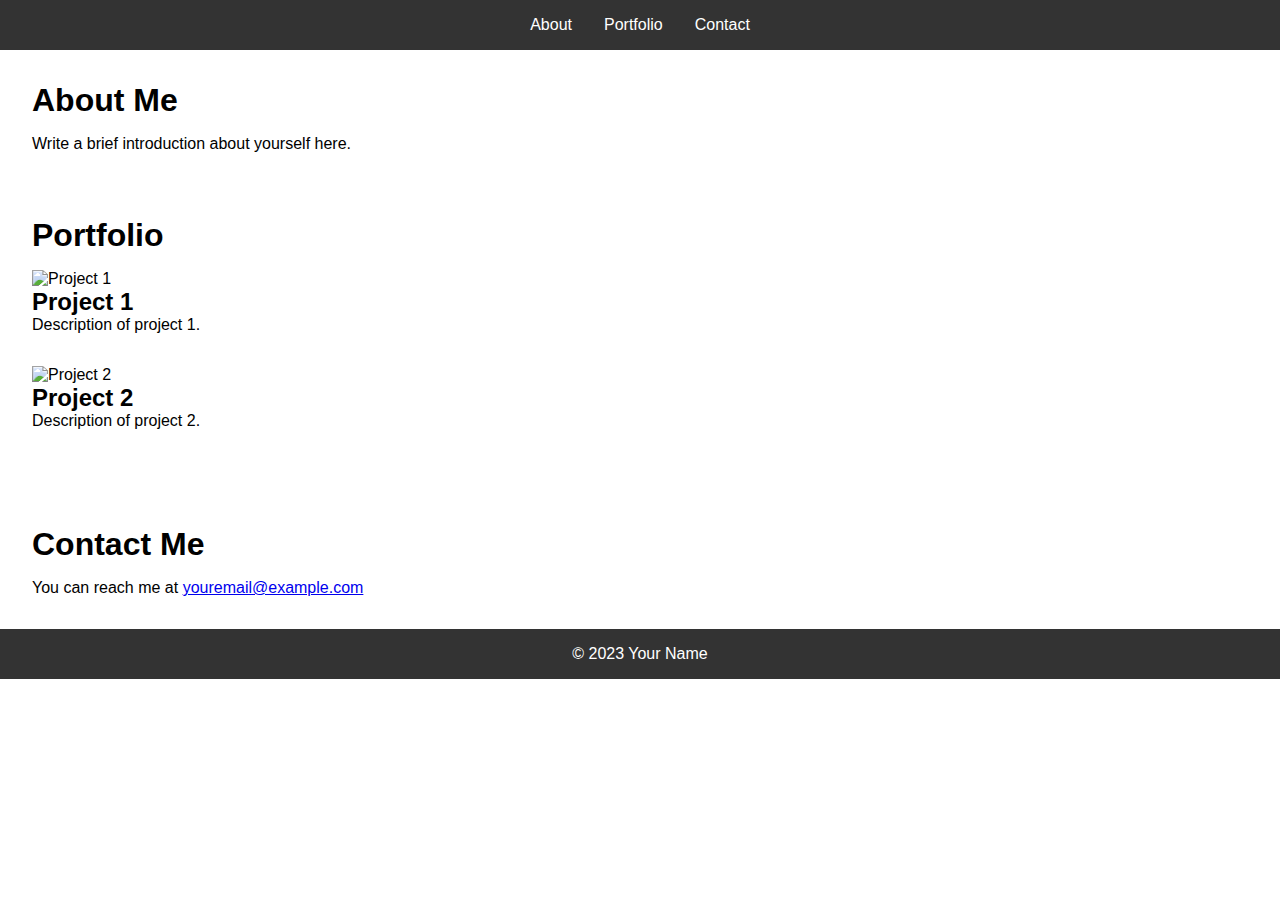
==== JulienSLuk.html @ 5fec5b9e "first commit" ====
<!DOCTYPE html>
<html lang="en">
<head>
  <meta charset="UTF-8">
  <meta name="viewport" content="width=device-width, initial-scale=1.0">
  <link rel="stylesheet" href="styles.css">
  <title>Your Name - Portfolio</title>
</head>
<body>
  <header>
    <nav>
      <ul>
        <li><a href="#about">About</a></li>
        <li><a href="#portfolio">Portfolio</a></li>
        <li><a href="#contact">Contact</a></li>
      </ul>
    </nav>
  </header>
  
  <section id="about">
    <h1>About Me</h1>
    <p>Write a brief introduction about yourself here.</p>
  </section>
  
  <section id="portfolio">
    <h1>Portfolio</h1>
    <div class="project">
      <img src="project1.jpg" alt="Project 1">
      <h2>Project 1</h2>
      <p>Description of project 1.</p>
    </div>
    <div class="project">
      <img src="project2.jpg" alt="Project 2">
      <h2>Project 2</h2>
      <p>Description of project 2.</p>
    </div>
    <!-- Add more project divs as needed -->
  </section>
  
  <section id="contact">
    <h1>Contact Me</h1>
    <p>You can reach me at <a href="mailto:youremail@example.com">youremail@example.com</a></p>
  </section>
  
  <footer>
    <p>&copy; 2023 Your Name</p>
  </footer>
  
  <script src="script.js"></script>
</body>
</html>
---- styles.css ----
/* Reset some default styles */
body, h1, h2, p, ul, li {
  margin: 0;
  padding: 0;
}

/* Basic styling */
body {
  font-family: Arial, sans-serif;
}

header {
  background-color: #333;
  color: white;
  padding: 1rem;
}

nav ul {
  list-style: none;
  display: flex;
  justify-content: center;
}

nav li {
  margin: 0 1rem;
}

nav a {
  text-decoration: none;
  color: white;
}

section {
  padding: 2rem;
}

h1 {
  font-size: 2rem;
  margin-bottom: 1rem;
}

.project {
  margin-bottom: 2rem;
}

.project img {
  max-width: 100%;
}

footer {
  text-align: center;
  padding: 1rem;
  background-color: #333;
  color: white;
}
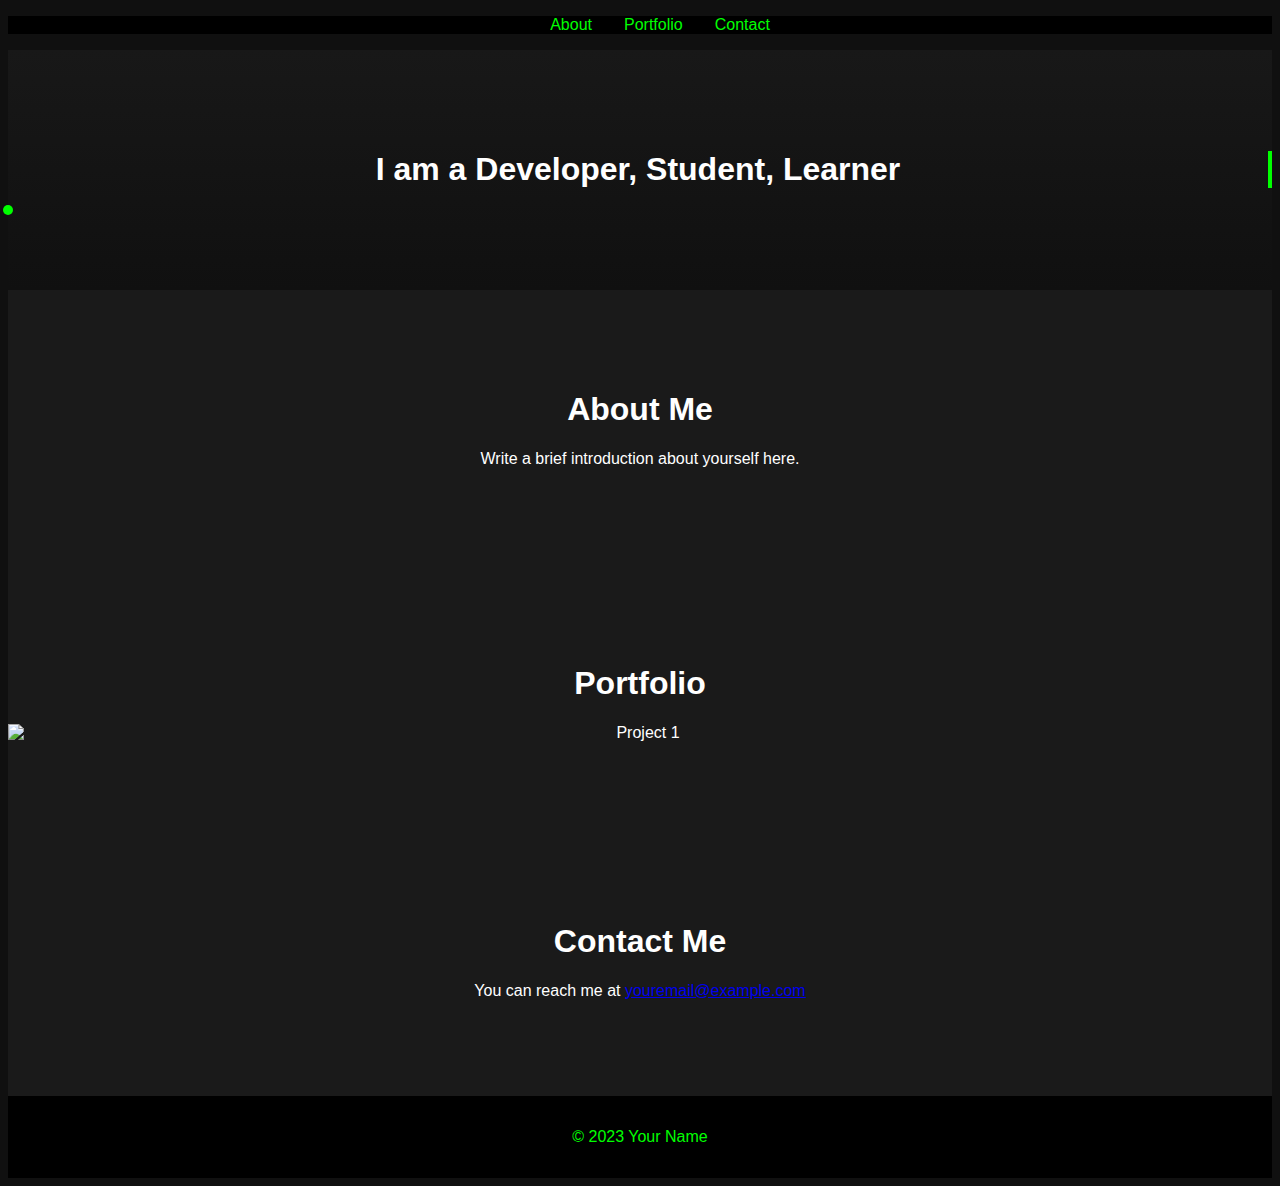
==== commit 406798e5: "added cursor animation, implemented sleek tech design color scheme,  added typography animation , ca" ====
--- a/JulienSLuk.html
+++ b/JulienSLuk.html
@@ -17,27 +17,26 @@
     </nav>
   </header>
   
-  <section id="about">
+  <section id="home" class="home-section">
+    <h1 class="typewriter">I am a Developer, Student, Learner</h1>
+    <div class="cursor"></div>
+  </section>
+  
+  <section id="about" class="tech-section">
     <h1>About Me</h1>
     <p>Write a brief introduction about yourself here.</p>
   </section>
   
-  <section id="portfolio">
+  <section id="portfolio" class="tech-section">
     <h1>Portfolio</h1>
-    <div class="project">
+    <div class="project-carousel">
       <img src="project1.jpg" alt="Project 1">
-      <h2>Project 1</h2>
-      <p>Description of project 1.</p>
+      <img src="project2.jpg" alt="Project 2">
+      <!-- Add more project images as needed -->
     </div>
-    <div class="project">
-      <img src="project2.jpg" alt="Project 2">
-      <h2>Project 2</h2>
-      <p>Description of project 2.</p>
-    </div>
-    <!-- Add more project divs as needed -->
   </section>
   
-  <section id="contact">
+  <section id="contact" class="tech-section">
     <h1>Contact Me</h1>
     <p>You can reach me at <a href="mailto:youremail@example.com">youremail@example.com</a></p>
   </section>
@@ -46,6 +45,6 @@
     <p>&copy; 2023 Your Name</p>
   </footer>
   
-  <script src="script.js"></script>
+  <script src="script.js" defer></script>
 </body>
 </html>
--- a/styles.css
+++ b/styles.css
@@ -1,18 +1,89 @@
-/* Reset some default styles */
-body, h1, h2, p, ul, li {
-  margin: 0;
-  padding: 0;
+/* Reset and basic styling remain the same */
+
+/* Additional styling for animations */
+.project-carousel {
+  display: flex;
+  overflow-x: scroll;
+  scroll-snap-type: x mandatory;
 }
 
-/* Basic styling */
+.project-carousel img {
+  flex: 0 0 auto;
+  width: 100%;
+  scroll-snap-align: start;
+}
+
+/* Cursor animation */
+.cursor {
+  position: fixed;
+  width: 10px;
+  height: 10px;
+  background-color: #00ff00;
+  border-radius: 50%;
+  transform: translate(-50%, -50%);
+  pointer-events: none;
+  animation: cursorAnimation 0.6s infinite alternate;
+}
+
+@keyframes cursorAnimation {
+  from {
+    transform: translate(-50%, -50%) scale(1);
+    opacity: 1;
+  }
+  to {
+    transform: translate(-50%, -50%) scale(1.3);
+    opacity: 0.5;
+  }
+}
+
+/* Typography animation */
+.typewriter {
+  overflow: hidden;
+  white-space: nowrap;
+  border-right: 0.15em solid #00ff00;
+  animation: typing 3.5s steps(40, end), blink-caret 0.75s step-end infinite;
+}
+
+@keyframes typing {
+  from, to {
+    width: 0;
+  }
+  50% {
+    width: 100%;
+  }
+}
+
+@keyframes blink-caret {
+  from, to {
+    border-color: transparent;
+  }
+  50% {
+    border-color: #00ff00;
+  }
+}
+
+/* Minimalist design and color scheme */
 body {
   font-family: Arial, sans-serif;
+  background-color: #101010;
+  color: #fff;
+}
+
+.home-section, .tech-section {
+  padding: 5rem 0;
+  text-align: center;
+}
+
+.home-section {
+  background: linear-gradient(to bottom, #181818, #101010);
+}
+
+.tech-section {
+  background: #1a1a1a;
 }
 
 header {
-  background-color: #333;
-  color: white;
-  padding: 1rem;
+  background-color: #000;
 }
 
 nav ul {
@@ -27,29 +98,12 @@
 
 nav a {
   text-decoration: none;
-  color: white;
-}
-
-section {
-  padding: 2rem;
-}
-
-h1 {
-  font-size: 2rem;
-  margin-bottom: 1rem;
-}
-
-.project {
-  margin-bottom: 2rem;
-}
-
-.project img {
-  max-width: 100%;
+  color: #00ff00;
 }
 
 footer {
   text-align: center;
   padding: 1rem;
-  background-color: #333;
-  color: white;
+  background-color: #000;
+  color: #00ff00;
 }
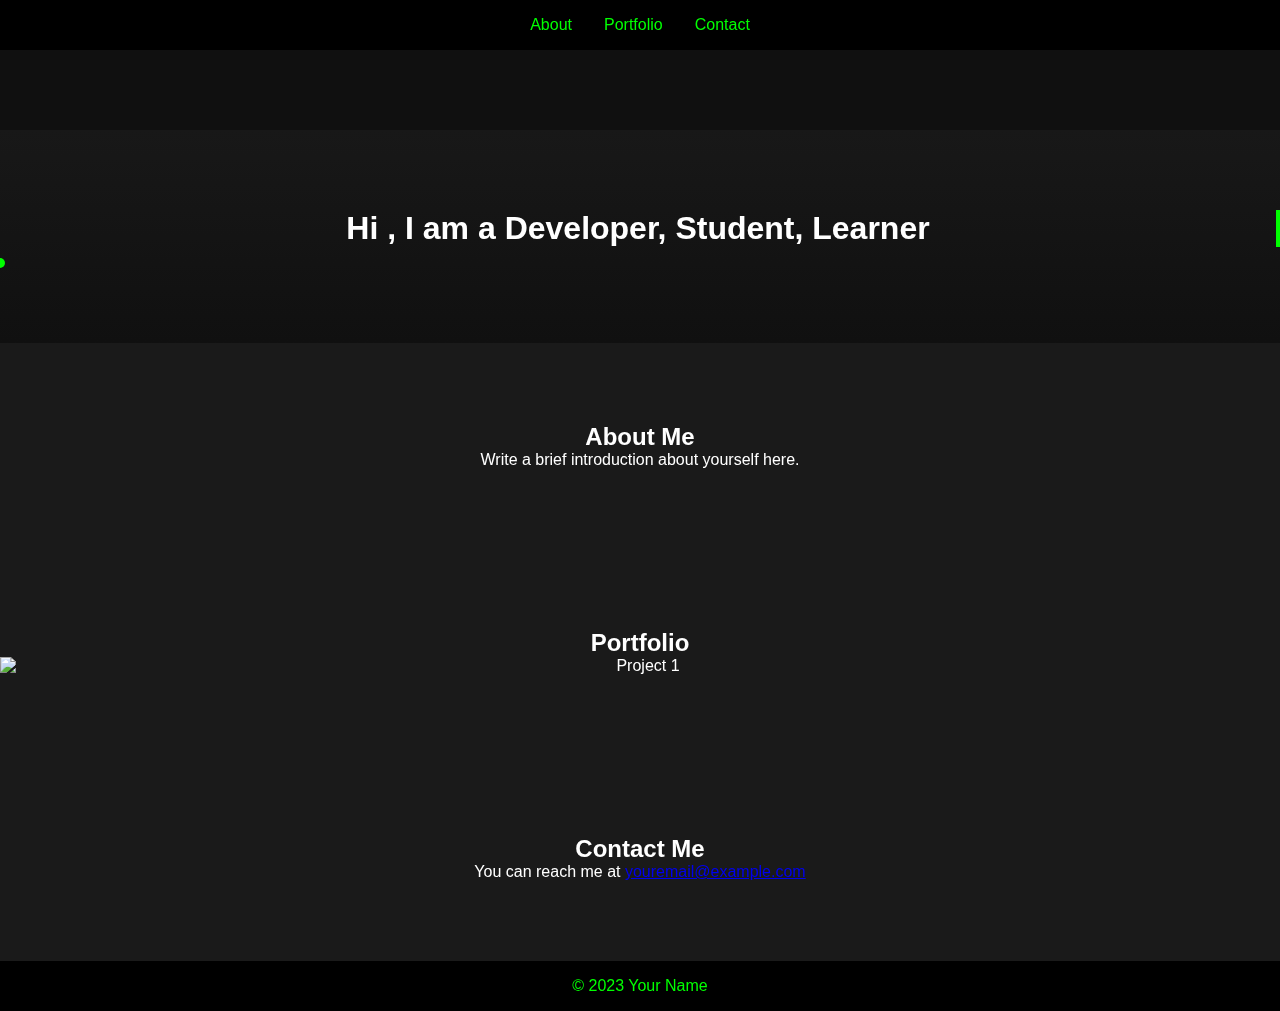
==== commit 82483724: "refactored code" ====
--- a/JulienSLuk.html
+++ b/JulienSLuk.html
@@ -7,6 +7,8 @@
   <title>Your Name - Portfolio</title>
 </head>
 <body>
+  <div id="particles-js"></div>
+
   <header>
     <nav>
       <ul>
@@ -17,34 +19,37 @@
     </nav>
   </header>
   
-  <section id="home" class="home-section">
-    <h1 class="typewriter">I am a Developer, Student, Learner</h1>
-    <div class="cursor"></div>
-  </section>
-  
-  <section id="about" class="tech-section">
-    <h1>About Me</h1>
-    <p>Write a brief introduction about yourself here.</p>
-  </section>
-  
-  <section id="portfolio" class="tech-section">
-    <h1>Portfolio</h1>
-    <div class="project-carousel">
-      <img src="project1.jpg" alt="Project 1">
-      <img src="project2.jpg" alt="Project 2">
-      <!-- Add more project images as needed -->
-    </div>
-  </section>
-  
-  <section id="contact" class="tech-section">
-    <h1>Contact Me</h1>
-    <p>You can reach me at <a href="mailto:youremail@example.com">youremail@example.com</a></p>
-  </section>
+  <main>
+    <section id="home" class="home-section">
+      <h1 class="typewriter">Hi <span id="userIP"></span>, I am a Developer, Student, Learner</h1>
+      <div class="cursor"></div>
+    </section>
+    
+    <section id="about" class="tech-section">
+      <h2>About Me</h2>
+      <p>Write a brief introduction about yourself here.</p>
+    </section>
+    
+    <section id="portfolio" class="tech-section">
+      <h2>Portfolio</h2>
+      <div class="project-carousel">
+        <img src="project1.jpg" alt="Project 1">
+        <img src="project2.jpg" alt="Project 2">
+        <!-- Add more project images as needed -->
+      </div>
+    </section>
+    
+    <section id="contact" class="tech-section">
+      <h2>Contact Me</h2>
+      <p>You can reach me at <a href="mailto:youremail@example.com">youremail@example.com</a></p>
+    </section>
+  </main>
   
   <footer>
     <p>&copy; 2023 Your Name</p>
   </footer>
   
+  <script src="particles.min.js"></script>
   <script src="script.js" defer></script>
 </body>
 </html>
--- a/styles.css
+++ b/styles.css
@@ -1,3 +1,60 @@
+/* Reset some default styles */
+body, h1, h2, p, ul, li {
+  margin: 0;
+  padding: 0;
+}
+
+/* Basic styling */
+body {
+  font-family: Arial, sans-serif;
+}
+
+header {
+  background-color: #333;
+  color: white;
+  padding: 1rem;
+}
+
+nav ul {
+  list-style: none;
+  display: flex;
+  justify-content: center;
+}
+
+nav li {
+  margin: 0 1rem;
+}
+
+nav a {
+  text-decoration: none;
+  color: white;
+}
+
+section {
+  padding: 2rem;
+}
+
+h1 {
+  font-size: 2rem;
+  margin-bottom: 1rem;
+}
+
+.project {
+  margin-bottom: 2rem;
+}
+
+.project img {
+  max-width: 100%;
+}
+
+footer {
+  text-align: center;
+  padding: 1rem;
+  background-color: #333;
+  color: white;
+}
+
+
 /* Reset and basic styling remain the same */
 
 /* Additional styling for animations */
@@ -67,6 +124,23 @@
   font-family: Arial, sans-serif;
   background-color: #101010;
   color: #fff;
+  margin: 0;
+  padding: 0;
+  overflow-x: hidden;
+}
+
+/* Set particles container as the background */
+#particles-js {
+  position: fixed;
+  top: 0;
+  left: 0;
+  width: 100%;
+  height: 100%;
+  z-index: -1;
+}
+
+main {
+  padding-top: 80px;
 }
 
 .home-section, .tech-section {
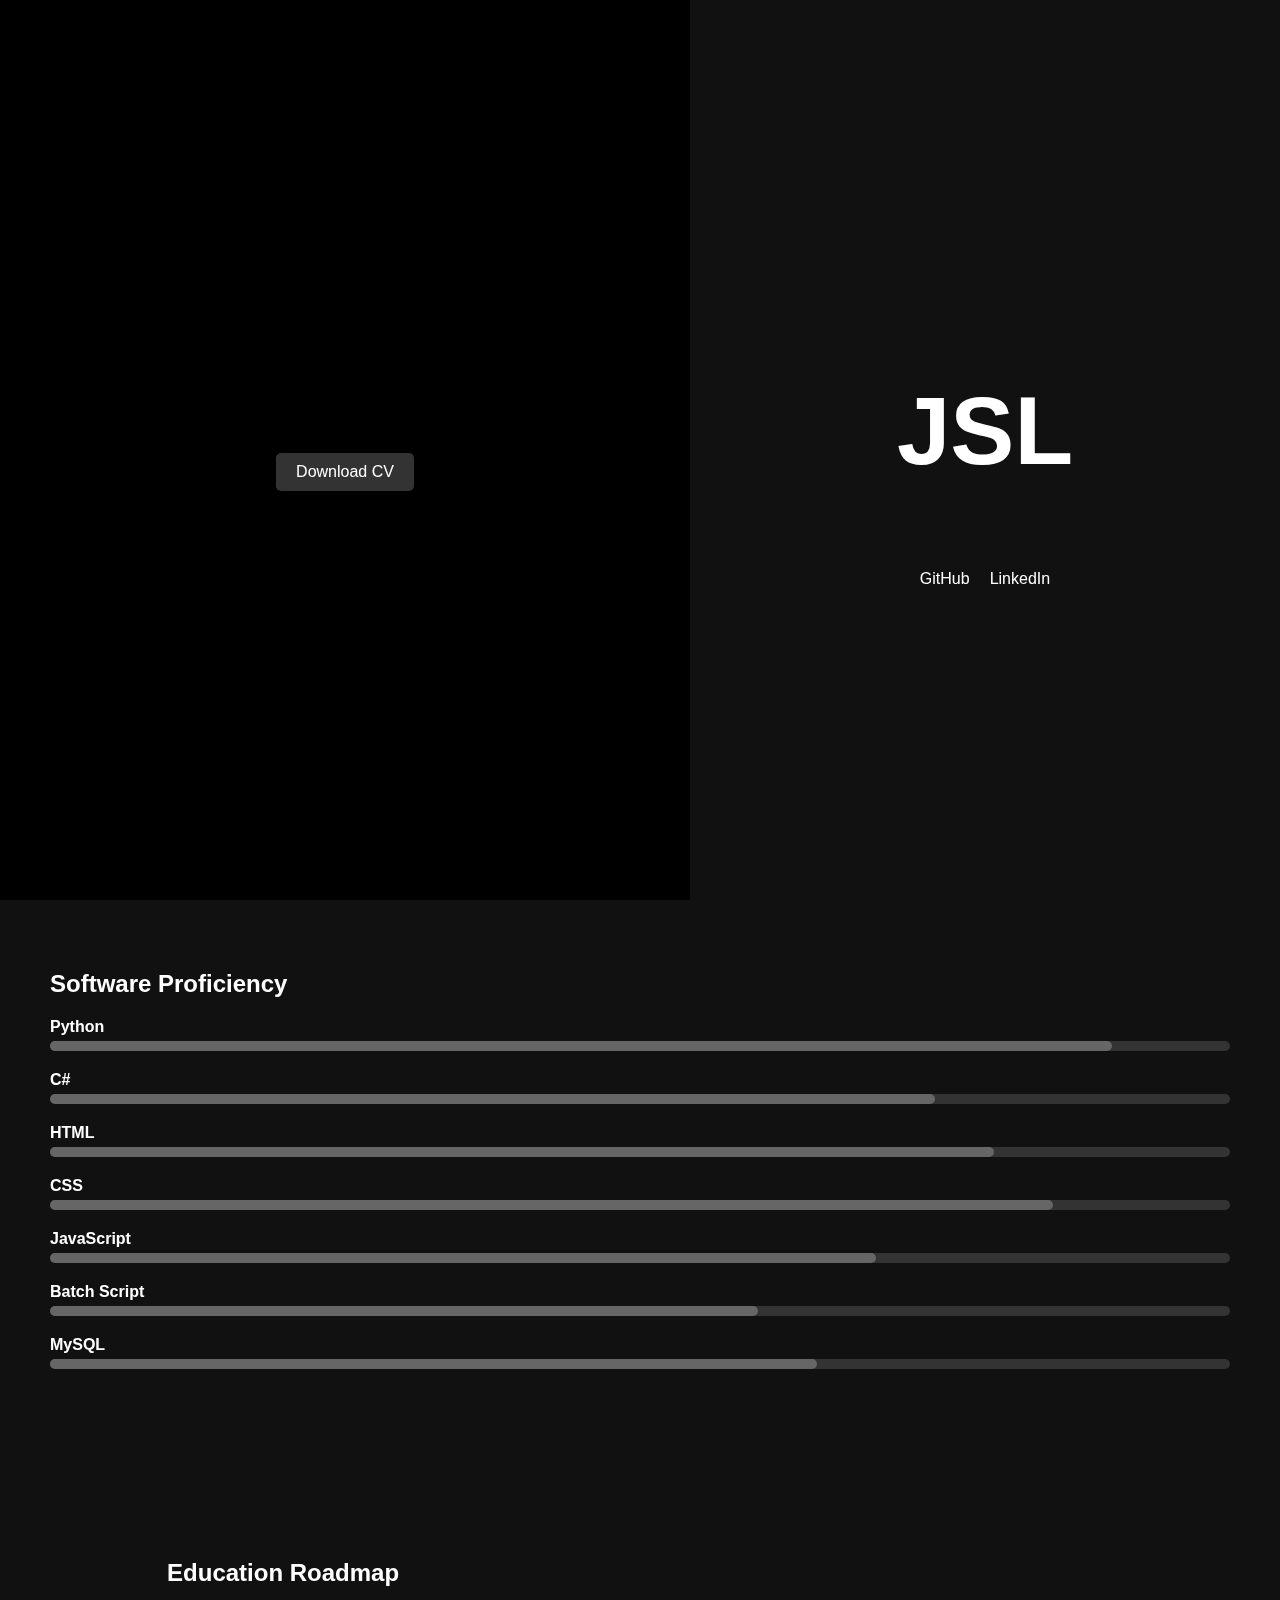
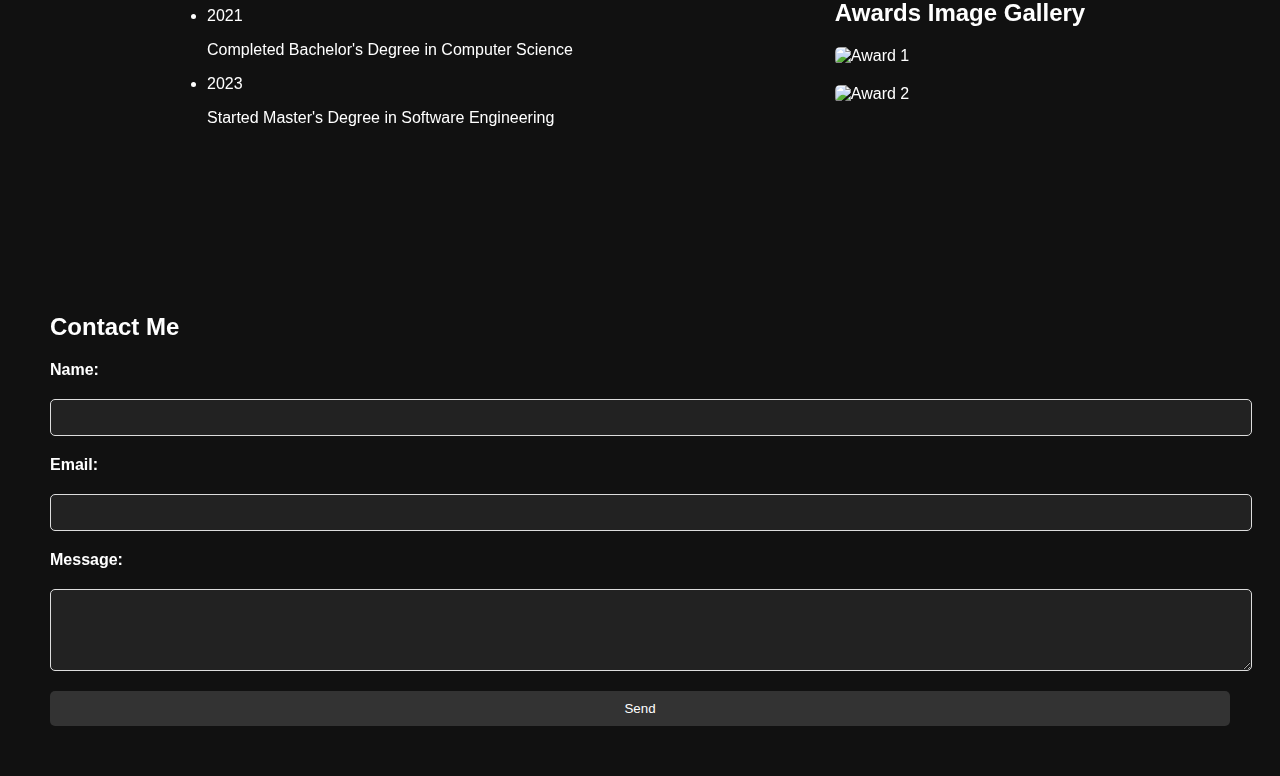
==== commit f8e74dc7: "added contact form" ====
--- a/JulienSLuk.html
+++ b/JulienSLuk.html
@@ -1,55 +1,135 @@
 <!DOCTYPE html>
 <html lang="en">
 <head>
-  <meta charset="UTF-8">
-  <meta name="viewport" content="width=device-width, initial-scale=1.0">
-  <link rel="stylesheet" href="styles.css">
-  <title>Your Name - Portfolio</title>
+    <meta charset="UTF-8">
+    <meta name="viewport" content="width=device-width, initial-scale=1.0">
+    <link rel="stylesheet" href="styles.css">
+    <title>Portfolio</title>
 </head>
 <body>
-  <div id="particles-js"></div>
+    <div id="particles-js"></div>
+    <div class="container">
+        <div class="left">
+            <div class="greeting">
+                <p id="greeting-text"></p>
+            </div>
+            <a href="your_cv.pdf" download class="cv-button">Download CV</a>
+        </div>
+        <div class="right">
+            <div class="logo">
+                <h1>JSL</h1>
+            </div>
+            <div class="links">
+                <a href="https://github.com/yourusername" target="_blank">GitHub</a>
+                <a href="https://linkedin.com/in/yourusername" target="_blank">LinkedIn</a>
+            </div>
+        </div>
+    </div>
 
-  <header>
-    <nav>
-      <ul>
-        <li><a href="#about">About</a></li>
-        <li><a href="#portfolio">Portfolio</a></li>
-        <li><a href="#contact">Contact</a></li>
-      </ul>
-    </nav>
-  </header>
-  
-  <main>
-    <section id="home" class="home-section">
-      <h1 class="typewriter">Hi <span id="userIP"></span>, I am a Developer, Student, Learner</h1>
-      <div class="cursor"></div>
-    </section>
     
-    <section id="about" class="tech-section">
-      <h2>About Me</h2>
-      <p>Write a brief introduction about yourself here.</p>
-    </section>
+    <div class="skills-section">
+        <h2>Software Proficiency</h2>
+        <div class="skill">
+            <span class="skill-name">Python</span>
+            <div class="skill-progress">
+                <div class="progress-bar python"></div>
+            </div>
+        </div>
+        <div class="skill">
+            <span class="skill-name">C#</span>
+            <div class="skill-progress">
+                <div class="progress-bar csharp"></div>
+            </div>
+        </div>
+        <div class="skill">
+            <span class="skill-name">HTML</span>
+            <div class="skill-progress">
+                <div class="progress-bar html"></div>
+            </div>
+        </div>
+        <div class="skill">
+            <span class="skill-name">CSS</span>
+            <div class="skill-progress">
+                <div class="progress-bar css"></div>
+            </div>
+        </div>
+        <div class="skill">
+            <span class="skill-name">JavaScript</span>
+            <div class="skill-progress">
+                <div class="progress-bar js"></div>
+            </div>
+        </div>
+        <div class="skill">
+            <span class="skill-name">Batch Script</span>
+            <div class="skill-progress">
+                <div class="progress-bar batchscript"></div>
+            </div>
+        </div>
+        <div class="skill">
+            <span class="skill-name">MySQL</span>
+            <div class="skill-progress">
+                <div class="progress-bar mysql"></div>
+            </div>
+        </div>
+    </div>
+
+    <div class="education-awards-section">
+        <div class="left">
+            <!-- Education Roadmap Section -->
+            <div class="section">
+                <h2>Education Roadmap</h2>
+                <ul class="timeline">
+                    <li>
+                        <span class="year">2021</span>
+                        <p>Completed Bachelor's Degree in Computer Science</p>
+                    </li>
+                    <li>
+                        <span class="year">2023</span>
+                        <p>Started Master's Degree in Software Engineering</p>
+                    </li>
+                    <!-- Add more timeline items as needed -->
+                </ul>
+            </div>
+        </div>
+        
+        <div class="right">
+            <!-- Awards Image Gallery -->
+            <div class="section">
+                <h2>Awards Image Gallery</h2>
+                <div class="image-gallery">
+                    <div class="image">
+                        <img src="award1.jpg" alt="Award 1">
+                    </div>
+                    <div class="image">
+                        <img src="award2.jpg" alt="Award 2">
+                    </div>
+                    <!-- Add more image entries as needed -->
+                </div>
+            </div>
+        </div>
+    </div>
+
+    <div class="contact-form-section">
+        <div class="contact-form">
+            <h2>Contact Me</h2>
+            <form action="#" method="post">
+                <label for="name">Name:</label>
+                <input type="text" id="name" name="name" required>
+                
+                <label for="email">Email:</label>
+                <input type="email" id="email" name="email" required>
+                
+                <label for="message">Message:</label>
+                <textarea id="message" name="message" rows="4" required></textarea>
+                
+                <button type="submit">Send</button>
+            </form>
+        </div>
+    </div>
+
     
-    <section id="portfolio" class="tech-section">
-      <h2>Portfolio</h2>
-      <div class="project-carousel">
-        <img src="project1.jpg" alt="Project 1">
-        <img src="project2.jpg" alt="Project 2">
-        <!-- Add more project images as needed -->
-      </div>
-    </section>
     
-    <section id="contact" class="tech-section">
-      <h2>Contact Me</h2>
-      <p>You can reach me at <a href="mailto:youremail@example.com">youremail@example.com</a></p>
-    </section>
-  </main>
-  
-  <footer>
-    <p>&copy; 2023 Your Name</p>
-  </footer>
-  
-  <script src="particles.min.js"></script>
-  <script src="script.js" defer></script>
+    <script src="particles.min.js"></script>
+    <script src="script.js"></script>
 </body>
 </html>
--- a/styles.css
+++ b/styles.css
@@ -1,132 +1,62 @@
-/* Reset some default styles */
-body, h1, h2, p, ul, li {
+body {
   margin: 0;
-  padding: 0;
-}
-
-/* Basic styling */
-body {
   font-family: Arial, sans-serif;
-}
-
-header {
+  background-color: #000; /* Set background color to black */
+  color: #fff; /* Set text color to white */
+}
+
+.container {
+  display: flex;
+  height: 100vh;
+}
+
+.left {
+  flex: 1;
+  padding: 50px;
+  display: flex;
+  flex-direction: column;
+  justify-content: center;
+  align-items: center;
+}
+
+.greeting {
+  font-size: 24px;
+  text-align: center;
+  margin-bottom: 20px;
+}
+
+.cv-button {
+  display: inline-block;
+  padding: 10px 20px;
   background-color: #333;
-  color: white;
-  padding: 1rem;
-}
-
-nav ul {
-  list-style: none;
-  display: flex;
+  color: #fff;
+  text-decoration: none;
+  border-radius: 5px;
+}
+
+.right {
+  flex: 1;
+  display: flex;
+  flex-direction: column;
   justify-content: center;
-}
-
-nav li {
-  margin: 0 1rem;
-}
-
-nav a {
+  align-items: center;
+  background-color: #111; /* Darken the background color */
+}
+
+.logo {
+  font-size: 48px;
+  margin-bottom: 20px;
+  color: #fff; /* Set logo color to white */
+}
+
+.links {
+  display: flex;
+  gap: 20px;
+}
+
+.links a {
   text-decoration: none;
-  color: white;
-}
-
-section {
-  padding: 2rem;
-}
-
-h1 {
-  font-size: 2rem;
-  margin-bottom: 1rem;
-}
-
-.project {
-  margin-bottom: 2rem;
-}
-
-.project img {
-  max-width: 100%;
-}
-
-footer {
-  text-align: center;
-  padding: 1rem;
-  background-color: #333;
-  color: white;
-}
-
-
-/* Reset and basic styling remain the same */
-
-/* Additional styling for animations */
-.project-carousel {
-  display: flex;
-  overflow-x: scroll;
-  scroll-snap-type: x mandatory;
-}
-
-.project-carousel img {
-  flex: 0 0 auto;
-  width: 100%;
-  scroll-snap-align: start;
-}
-
-/* Cursor animation */
-.cursor {
-  position: fixed;
-  width: 10px;
-  height: 10px;
-  background-color: #00ff00;
-  border-radius: 50%;
-  transform: translate(-50%, -50%);
-  pointer-events: none;
-  animation: cursorAnimation 0.6s infinite alternate;
-}
-
-@keyframes cursorAnimation {
-  from {
-    transform: translate(-50%, -50%) scale(1);
-    opacity: 1;
-  }
-  to {
-    transform: translate(-50%, -50%) scale(1.3);
-    opacity: 0.5;
-  }
-}
-
-/* Typography animation */
-.typewriter {
-  overflow: hidden;
-  white-space: nowrap;
-  border-right: 0.15em solid #00ff00;
-  animation: typing 3.5s steps(40, end), blink-caret 0.75s step-end infinite;
-}
-
-@keyframes typing {
-  from, to {
-    width: 0;
-  }
-  50% {
-    width: 100%;
-  }
-}
-
-@keyframes blink-caret {
-  from, to {
-    border-color: transparent;
-  }
-  50% {
-    border-color: #00ff00;
-  }
-}
-
-/* Minimalist design and color scheme */
-body {
-  font-family: Arial, sans-serif;
-  background-color: #101010;
-  color: #fff;
-  margin: 0;
-  padding: 0;
-  overflow-x: hidden;
+  color: #fff; /* Set link color to white */
 }
 
 /* Set particles container as the background */
@@ -136,48 +66,148 @@
   left: 0;
   width: 100%;
   height: 100%;
-  z-index: -1;
-}
-
-main {
-  padding-top: 80px;
-}
-
-.home-section, .tech-section {
-  padding: 5rem 0;
-  text-align: center;
-}
-
-.home-section {
-  background: linear-gradient(to bottom, #181818, #101010);
-}
-
-.tech-section {
-  background: #1a1a1a;
-}
-
-header {
-  background-color: #000;
-}
-
-nav ul {
-  list-style: none;
-  display: flex;
-  justify-content: center;
-}
-
-nav li {
-  margin: 0 1rem;
-}
-
-nav a {
-  text-decoration: none;
-  color: #00ff00;
-}
-
-footer {
-  text-align: center;
-  padding: 1rem;
-  background-color: #000;
-  color: #00ff00;
-}
+  z-index: -1; /* Place particles behind other content */
+  background-color: #000; /* Set particles background color to black */
+}
+
+
+.skills-section {
+  padding: 50px;
+  background-color: #111; /* Dark background color for the skills section */
+  color: #fff;
+}
+
+.skill {
+  margin-bottom: 20px;
+}
+
+.skill-name {
+  font-weight: bold;
+}
+
+.skill-progress {
+  width: 100%;
+  background-color: #333; /* Dark gray background for progress bars */
+  height: 10px;
+  border-radius: 5px;
+  position: relative;
+  margin-top: 5px;
+}
+
+.progress-bar {
+  height: 100%;
+  border-radius: 5px;
+  position: absolute;
+}
+
+/* Color-coded progress bars */
+.python {
+  background-color: #666; /* Gray for Python */
+  width: 90%; /* Adjust percentage as needed */
+}
+
+.csharp {
+  background-color: #666; /* Gray for C# */
+  width: 75%; /* Adjust percentage as needed */
+}
+
+.html {
+  background-color: #666; /* Gray for HTML */
+  width: 80%; /* Adjust percentage as needed */
+}
+
+.css {
+  background-color: #666; /* Gray for CSS */
+  width: 85%; /* Adjust percentage as needed */
+}
+
+.js {
+  background-color: #666; /* Gray for JavaScript */
+  width: 70%; /* Adjust percentage as needed */
+}
+
+.batchscript {
+  background-color: #666; /* Gray for Batch Script */
+  width: 60%; /* Adjust percentage as needed */
+}
+
+.mysql {
+  background-color: #666; /* Gray for MySQL */
+  width: 65%; /* Adjust percentage as needed */
+}
+
+
+.education-awards-section {
+  display: flex;
+  justify-content: space-around;
+  padding: 50px;
+  background-color: #111; /* Dark background color for the section */
+  color: #fff;
+}
+
+
+.image-gallery {
+  display: grid;
+  grid-template-columns: repeat(auto-fill, minmax(200px, 1fr));
+  grid-gap: 20px;
+}
+
+.image {
+  overflow: hidden;
+  border-radius: 5px;
+}
+
+.image img {
+  width: 100%;
+  height: auto;
+  transition: transform 0.3s ease;
+}
+
+.image:hover img {
+  transform: scale(1.1);
+}
+
+
+.contact-form-section {
+  padding: 50px;
+  background-color: #111; /* Dark background color for the section */
+  color: #fff;
+}
+
+.contact-form h2 {
+  margin-bottom: 20px;
+}
+
+.contact-form form {
+  display: grid;
+  grid-gap: 20px;
+}
+
+.contact-form label {
+  font-weight: bold;
+}
+
+.contact-form input,
+.contact-form textarea {
+    width: 100%;
+    padding: 10px;
+    border: 1px solid #ddd;
+    border-radius: 5px;
+    background-color: #222; /* Darker background color for input fields */
+    color: #fff; /* Text color */
+}
+
+.contact-form input:focus,
+.contact-form textarea:focus {
+    outline: none;
+    border-color: #555; /* Border color on focus */
+}
+
+.contact-form button {
+  background-color: #333;
+  color: #fff;
+  border: none;
+  padding: 10px 20px;
+  border-radius: 5px;
+  cursor: pointer;
+}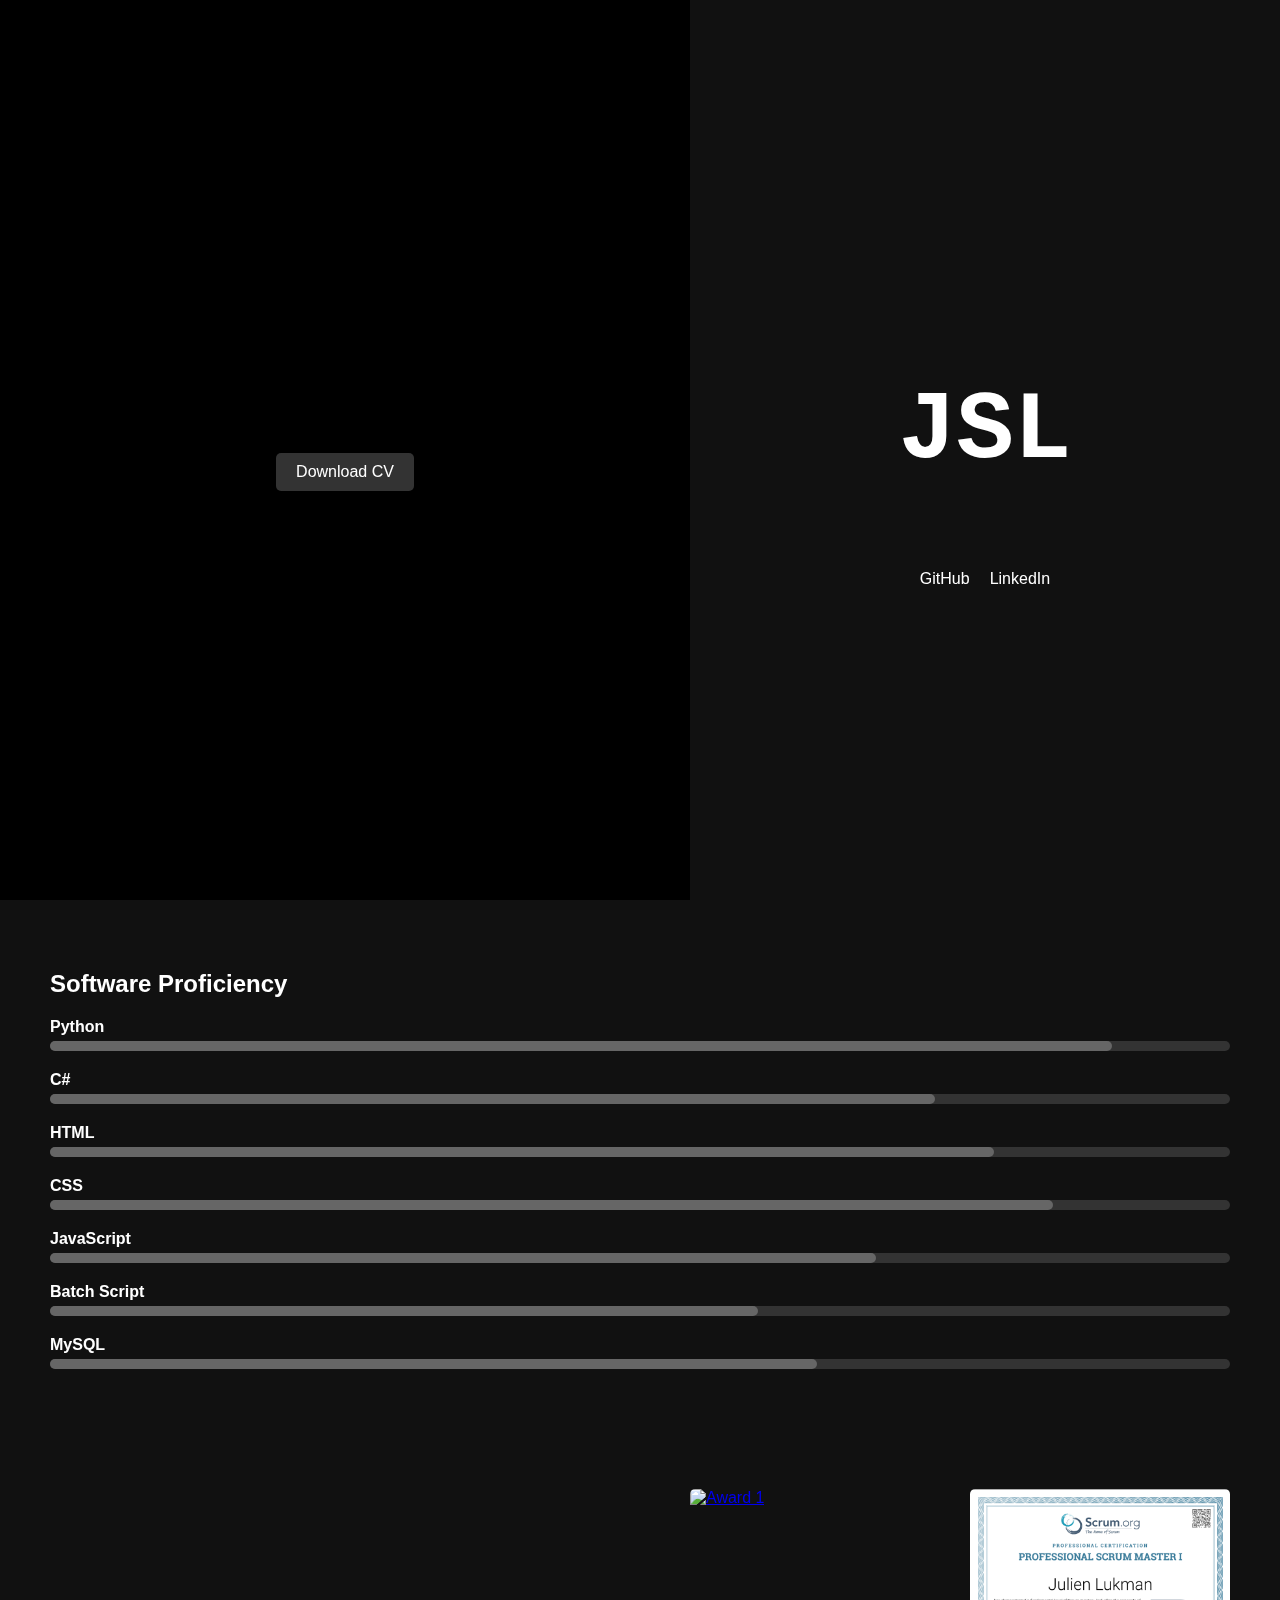
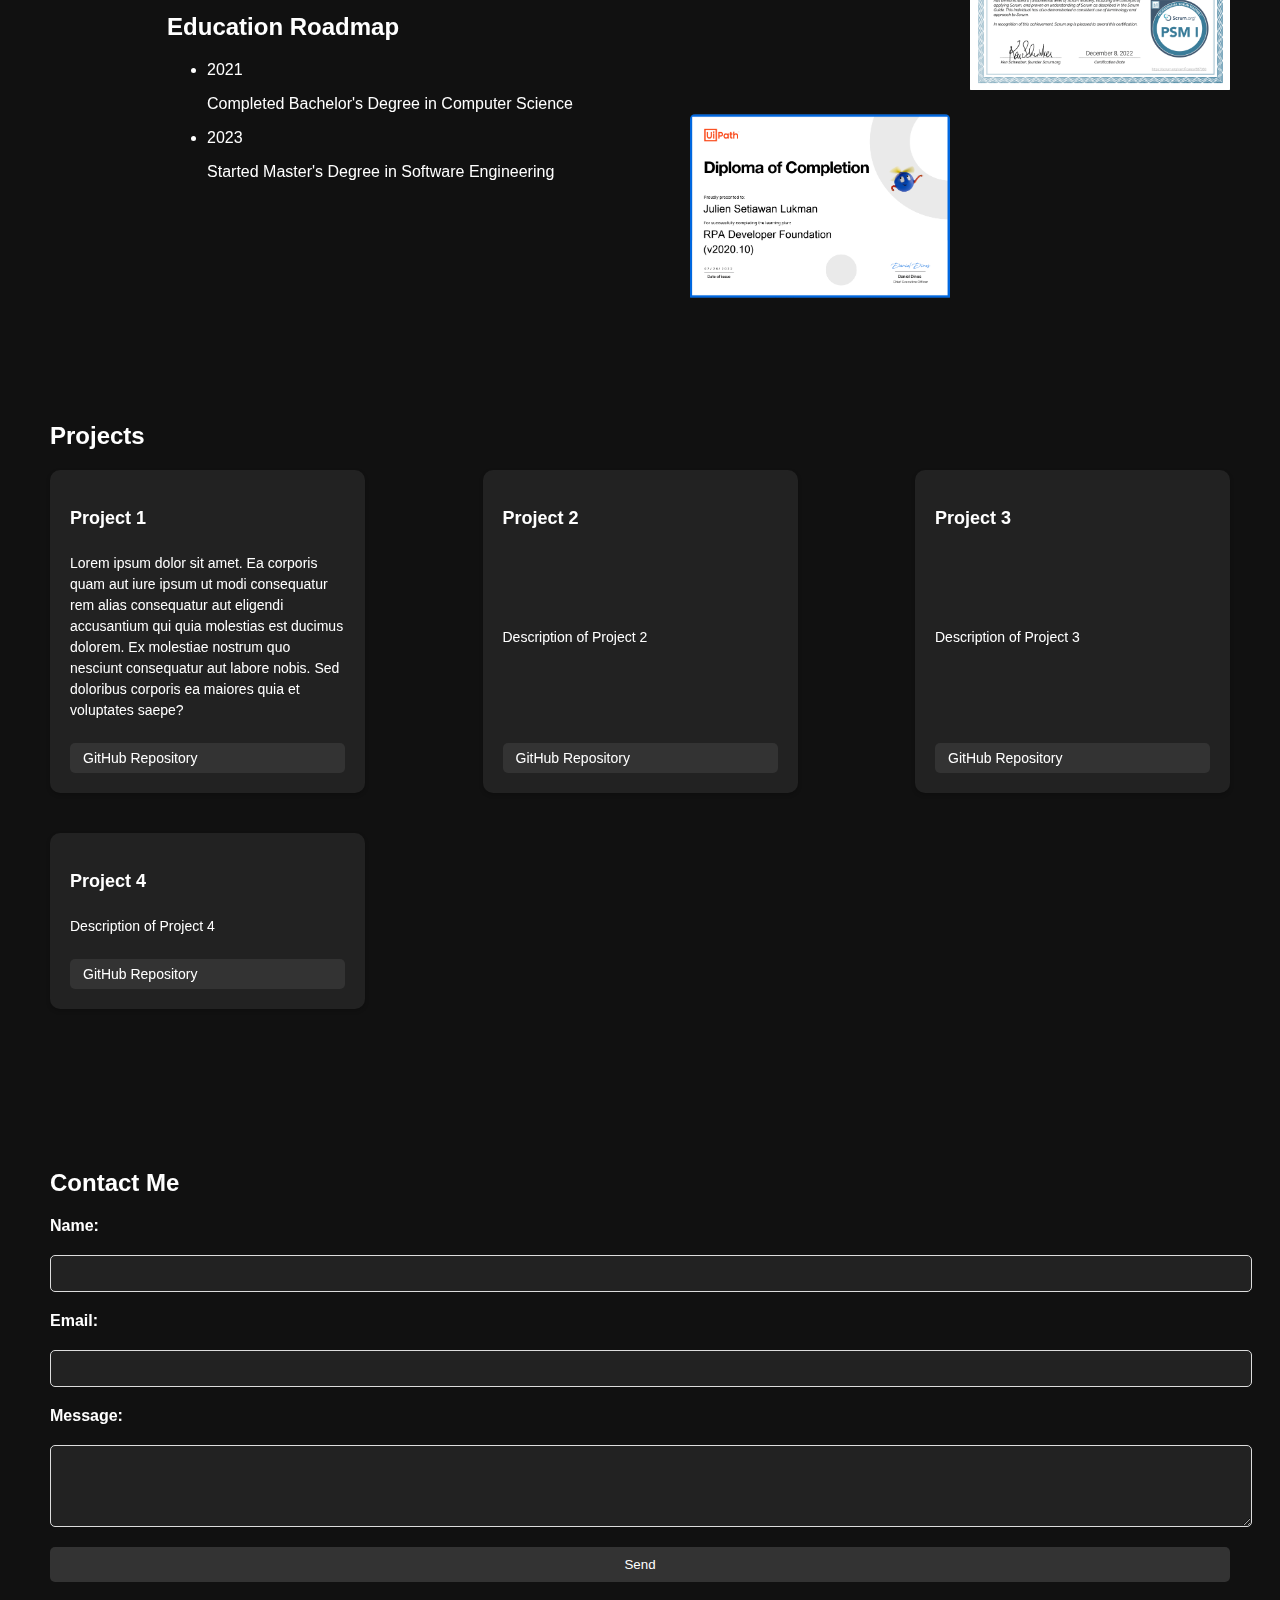
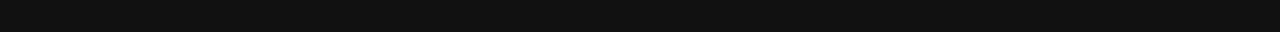
==== commit dfa67d47: "improved styling of website made website responsive" ====
--- a/JulienSLuk.html
+++ b/JulienSLuk.html
@@ -4,6 +4,7 @@
     <meta charset="UTF-8">
     <meta name="viewport" content="width=device-width, initial-scale=1.0">
     <link rel="stylesheet" href="styles.css">
+    <link href="lightbox.min.css" rel="stylesheet">
     <title>Portfolio</title>
 </head>
 <body>
@@ -94,21 +95,56 @@
         
         <div class="right">
             <!-- Awards Image Gallery -->
-            <div class="section">
-                <h2>Awards Image Gallery</h2>
-                <div class="image-gallery">
-                    <div class="image">
-                        <img src="award1.jpg" alt="Award 1">
-                    </div>
-                    <div class="image">
-                        <img src="award2.jpg" alt="Award 2">
-                    </div>
-                    <!-- Add more image entries as needed -->
+            <div class="image-gallery">
+                <div class="image">
+                    <a href="images/workato.png" data-lightbox="image-gallery" data-title="Automation">
+                        <img src="images/workato.png" alt="Award 1">
+                    </a>
                 </div>
+                <div class="image">
+                    <a href="images/scrum.png" data-lightbox="image-gallery" data-title="Scrum">
+                        <img src="images/scrum.png" alt="Award 2">
+                    </a>
+                </div>
+                <div class="image">
+                    <a href="images/uipath.png" data-lightbox="image-gallery" data-title="UiPath">
+                        <img src="images/uipath.png" alt="Award 3">
+                    </a>
+                </div>
+                <!-- Add more image entries as needed -->
             </div>
         </div>
     </div>
 
+    <div class="projects-section">
+        <h2>Projects</h2>
+        <div class="projects-container">
+            <div class="project">
+                <h3>Project 1</h3>
+                <p>Lorem ipsum dolor sit amet. Ea corporis quam aut iure ipsum ut modi consequatur rem alias consequatur aut eligendi accusantium qui quia molestias est ducimus dolorem. 
+                   Ex molestiae nostrum quo nesciunt consequatur aut labore nobis. Sed doloribus corporis ea maiores quia et voluptates saepe?</p>
+                <a href="https://github.com/yourusername/project1" target="_blank">GitHub Repository</a>
+            </div>
+            <div class="project">
+                <h3>Project 2</h3>
+                <p>Description of Project 2</p>
+                <a href="https://github.com/yourusername/project2" target="_blank">GitHub Repository</a>
+            </div>
+            <div class="project">
+                <h3>Project 3</h3>
+                <p>Description of Project 3</p>
+                <a href="https://github.com/yourusername/project3" target="_blank">GitHub Repository</a>
+            </div>
+            <div class="project">
+                <h3>Project 4</h3>
+                <p>Description of Project 4</p>
+                <a href="https://github.com/yourusername/project4" target="_blank">GitHub Repository</a>
+            </div>
+            <!-- Add more project entries as needed -->
+        </div>
+    </div>
+
+    
     <div class="contact-form-section">
         <div class="contact-form">
             <h2>Contact Me</h2>
@@ -131,5 +167,21 @@
     
     <script src="particles.min.js"></script>
     <script src="script.js"></script>
+    <script src="lightbox-plus-jquery.js"></script>
+    <script>
+        lightbox.option({
+            'resizeDuration': 200,
+            'wrapAround': true,
+            'showImageNumberLabel': false, // Hide image number label
+            'disableScrolling': true, // Disable scrolling when lightbox is open
+            'alwaysShowNavOnTouchDevices': true, // Always show navigation arrows on touch devices
+            'fadeDuration': 300, // Adjust fade duration
+            'maxWidth': 800, // Maximum width for the lightbox
+            'albumLabel': "Image %1 of %2", // Customize the album label
+            'fitImagesInViewport': true, // Fit images within the viewport
+            'showCloseButton': true, // Show the close button
+            'disableNavOnTouchDevices': false // Enable navigation on touch devices
+        });
+    </script>
 </body>
 </html>
--- a/styles.css
+++ b/styles.css
@@ -47,6 +47,7 @@
   font-size: 48px;
   margin-bottom: 20px;
   color: #fff; /* Set logo color to white */
+  font-family: 'Roboto Mono', monospace; /* Apply the font */
 }
 
 .links {
@@ -168,6 +169,7 @@
 }
 
 
+
 .contact-form-section {
   padding: 50px;
   background-color: #111; /* Dark background color for the section */
@@ -210,4 +212,124 @@
   padding: 10px 20px;
   border-radius: 5px;
   cursor: pointer;
+}
+
+
+.projects-section {
+  padding: 50px;
+  background-color: #111;
+  color: #fff;
+}
+
+.projects-section h2 {
+  margin-bottom: 20px;
+}
+
+.projects-container {
+  display: flex;
+  flex-wrap: wrap;
+  justify-content: space-between;
+}
+
+.project {
+  flex-basis: calc(25% - 20px); /* Four cards in a row with spacing */
+  margin-bottom: 40px;
+  padding: 20px;
+  background-color: #222;
+  border-radius: 10px;
+  transition: transform 0.3s ease, box-shadow 0.3s ease;
+  cursor: pointer;
+  box-shadow: 0 2px 4px rgba(0, 0, 0, 0.2);
+  display: flex;
+  flex-direction: column;
+  justify-content: space-between;
+  animation: fade-in 0.5s ease;
+}
+
+.project:hover {
+  transform: translateY(-5px);
+  box-shadow: 0 5px 15px rgba(0, 0, 0, 0.3);
+}
+
+@keyframes fade-in {
+  from {
+      opacity: 0;
+      transform: translateY(10px);
+  }
+  to {
+      opacity: 1;
+      transform: translateY(0);
+  }
+}
+
+.project h3 {
+  font-size: 18px; /* Adjusted font size */
+  margin-bottom: 10px;
+}
+
+.project p {
+  font-size: 14px;
+  line-height: 1.5;
+}
+
+.project a {
+  margin-top: 8px;
+  display: inline-block;
+  background-color: #333;
+  color: #fff;
+  padding: 6px 12px;
+  text-decoration: none;
+  border-radius: 5px;
+  transition: background-color 0.3s ease, transform 0.2s ease;
+  border: 1px solid transparent;
+  font-size: 14px;
+}
+
+.project a:hover {
+  background-color: #555;
+  transform: translateY(-2px);
+  border-color: #555;
+}
+
+
+@media screen and (max-width: 768px) {
+  /* Adjustments for smaller screens */
+  .container {
+    flex-direction: column;
+    align-items: center;
+  }
+
+  .left,
+  .right {
+    padding: 30px;
+    text-align: center;
+  }
+
+  .logo {
+    font-size: 36px;
+  }
+
+  .links {
+    flex-direction: column;
+    gap: 10px;
+  }
+
+  .skills-section,
+  .education-awards-section,
+  .projects-section,
+  .contact-form-section {
+    padding: 30px;
+  }
+
+  .progress-bar,
+  .image-gallery,
+  .projects-container,
+  .contact-form form {
+    grid-template-columns: 1fr;
+  }
+
+  .project {
+    flex-basis: 100%;
+    margin-bottom: 30px;
+  }
 }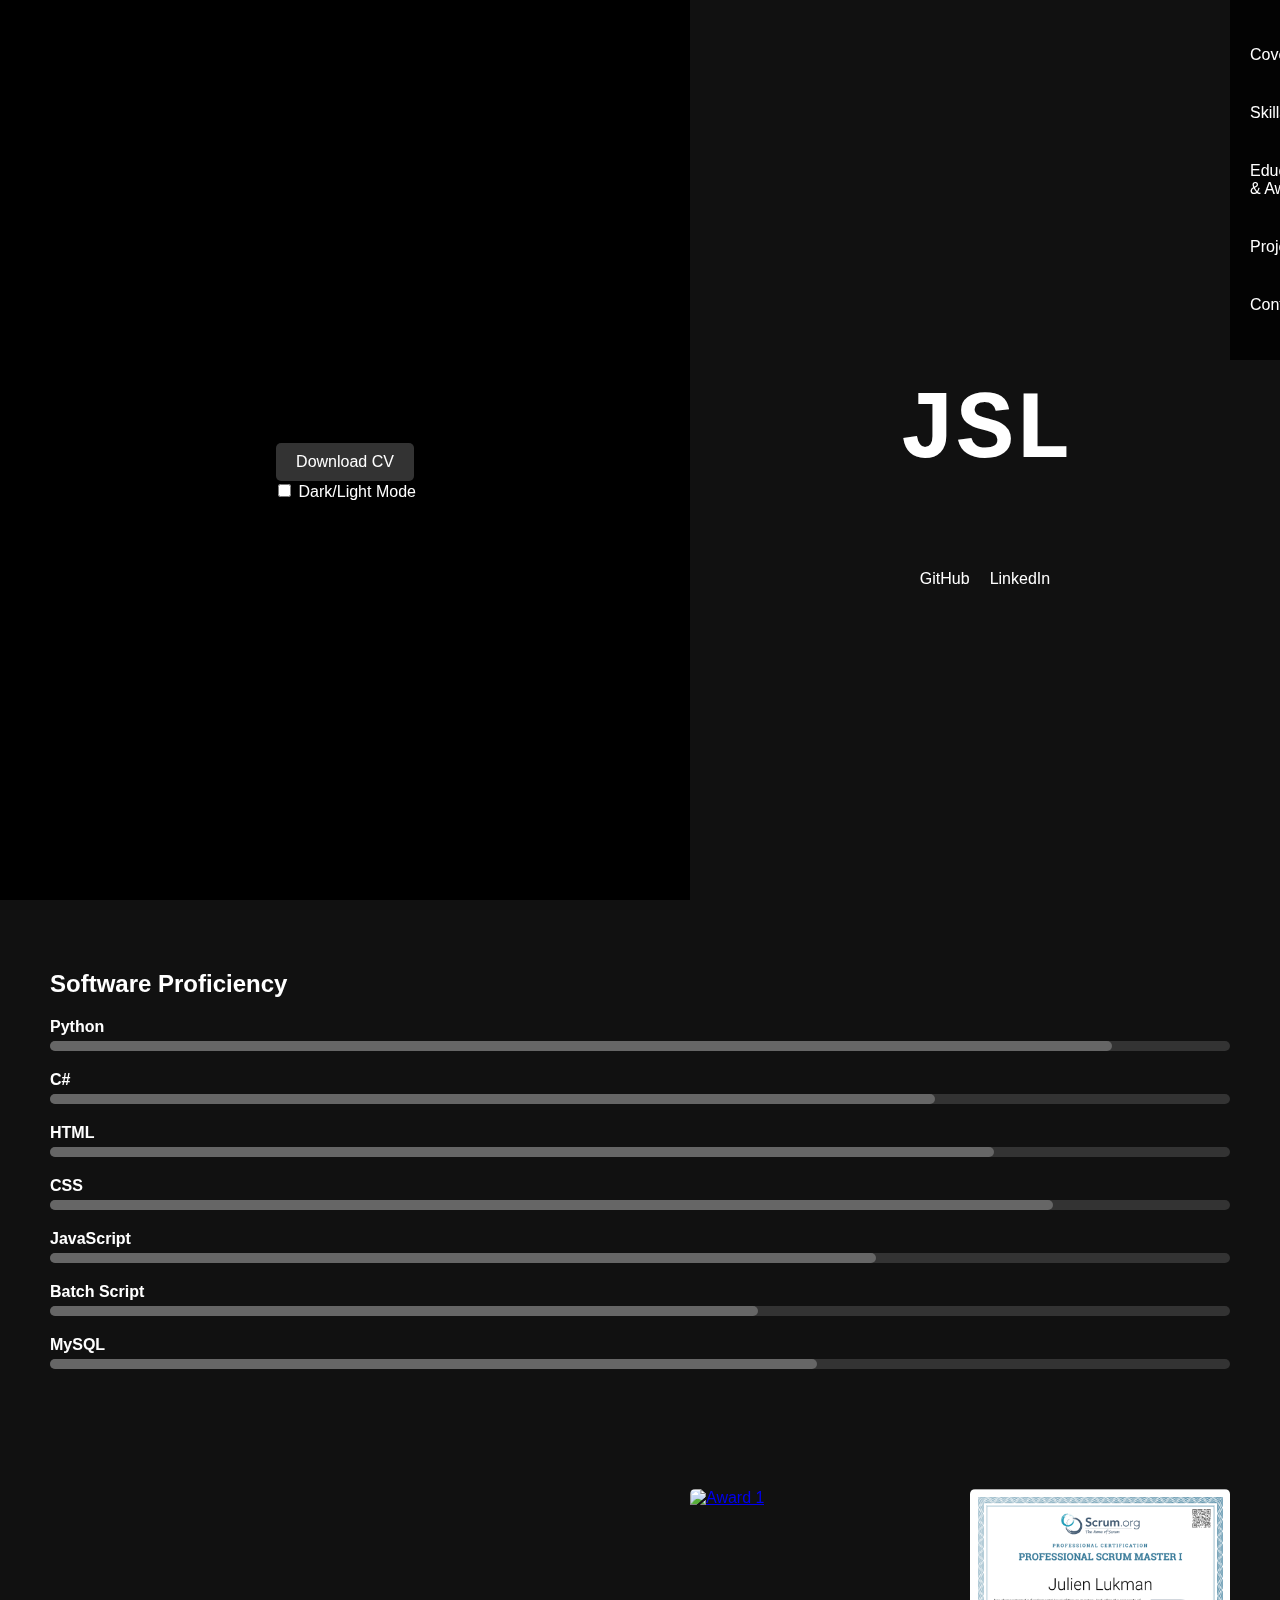
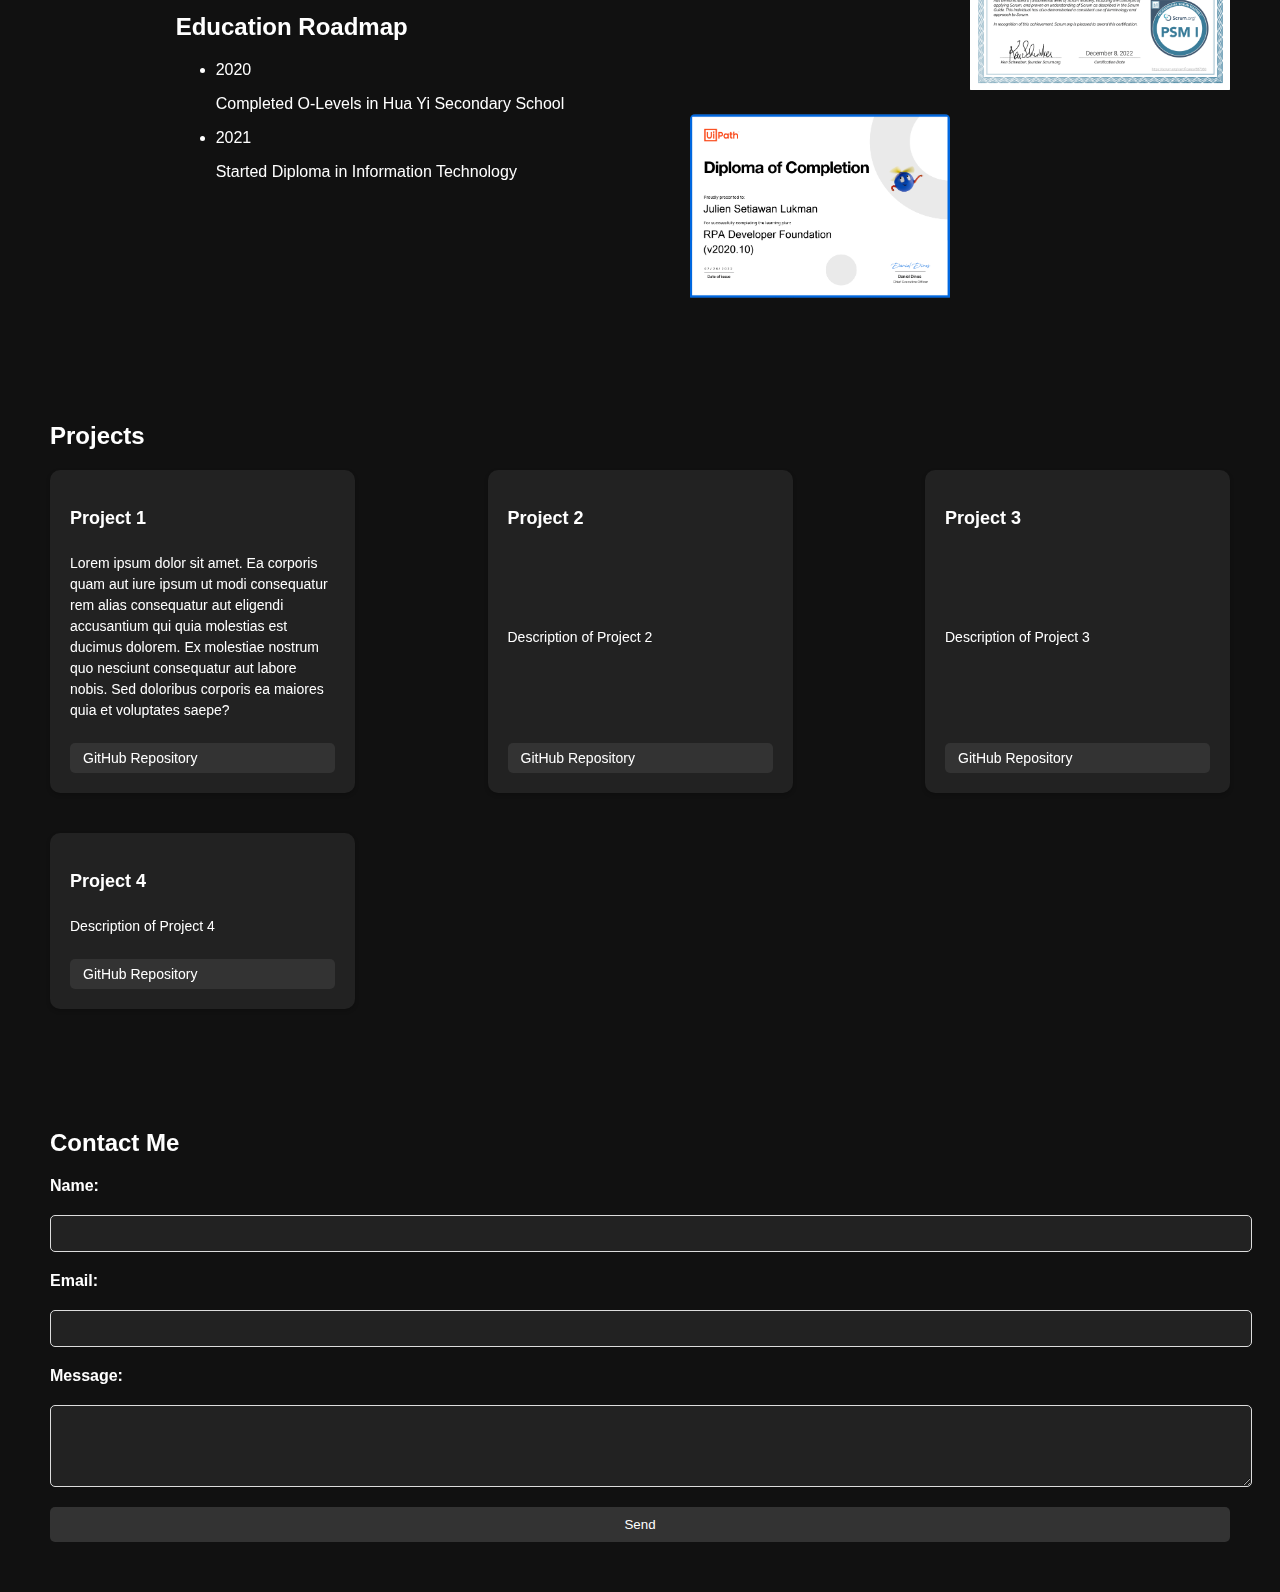
==== commit 52a6fe4a: "added side nav panel" ====
--- a/JulienSLuk.html
+++ b/JulienSLuk.html
@@ -9,26 +9,33 @@
 </head>
 <body>
     <div id="particles-js"></div>
-    <div class="container">
+    <div class="container" id="container">
         <div class="left">
             <div class="greeting">
                 <p id="greeting-text"></p>
             </div>
-            <a href="your_cv.pdf" download class="cv-button">Download CV</a>
-        </div>
+            <a href="JulienSLuk_CV.pdf" download class="cv-button">Download CV</a>
+            <div class="mode-switch">
+                <label class="switch">
+                    <input type="checkbox" id="mode-toggle">
+                    <span class="slider round"></span>
+                </label>
+                <span>Dark/Light Mode</span>
+            </div>
+        </div>       
         <div class="right">
             <div class="logo">
                 <h1>JSL</h1>
             </div>
             <div class="links">
-                <a href="https://github.com/yourusername" target="_blank">GitHub</a>
-                <a href="https://linkedin.com/in/yourusername" target="_blank">LinkedIn</a>
-            </div>
-        </div>
-    </div>
-
-    
-    <div class="skills-section">
+                <a href="https://github.com/JulienSLuk" target="_blank">GitHub</a>
+                <a href="https://www.linkedin.com/in/julien-setiawan-lukman-532034211/" target="_blank">LinkedIn</a>
+            </div>
+        </div>
+    </div>
+
+    
+    <div class="skills-section" id="skills-section">
         <h2>Software Proficiency</h2>
         <div class="skill">
             <span class="skill-name">Python</span>
@@ -74,19 +81,19 @@
         </div>
     </div>
 
-    <div class="education-awards-section">
+    <div class="education-awards-section" id="education-awards-section">
         <div class="left">
             <!-- Education Roadmap Section -->
             <div class="section">
                 <h2>Education Roadmap</h2>
                 <ul class="timeline">
                     <li>
-                        <span class="year">2021</span>
-                        <p>Completed Bachelor's Degree in Computer Science</p>
+                        <span class="year">2020</span>
+                        <p>Completed O-Levels in Hua Yi Secondary School</p>
                     </li>
                     <li>
-                        <span class="year">2023</span>
-                        <p>Started Master's Degree in Software Engineering</p>
+                        <span class="year">2021</span>
+                        <p>Started Diploma in Information Technology</p>
                     </li>
                     <!-- Add more timeline items as needed -->
                 </ul>
@@ -116,7 +123,15 @@
         </div>
     </div>
 
-    <div class="projects-section">
+    <div class="section-panel">
+        <a class="panel-link" href="#container">Cover</a>
+        <a class="panel-link" href="#skills-section">Skills</a>
+        <a class="panel-link" href="#education-awards-section">Education & Awards</a>
+        <a class="panel-link" href="#projects-section">Projects</a>
+        <a class="panel-link" href="#contact-form-section">Contact</a>
+    </div>
+
+    <div class="projects-section" id="projects-section">
         <h2>Projects</h2>
         <div class="projects-container">
             <div class="project">
@@ -145,7 +160,7 @@
     </div>
 
     
-    <div class="contact-form-section">
+    <div class="contact-form-section" id="contact-form-section">
         <div class="contact-form">
             <h2>Contact Me</h2>
             <form action="#" method="post">
--- a/styles.css
+++ b/styles.css
@@ -229,11 +229,12 @@
   display: flex;
   flex-wrap: wrap;
   justify-content: space-between;
+  margin: -20px; /* Add negative margin to offset the padding */
 }
 
 .project {
-  flex-basis: calc(25% - 20px); /* Four cards in a row with spacing */
-  margin-bottom: 40px;
+  flex-basis: calc(25% - 40px); /* Four cards in a row with spacing */
+  margin: 20px; /* Add margin to space out the cards */
   padding: 20px;
   background-color: #222;
   border-radius: 10px;
@@ -332,4 +333,102 @@
     flex-basis: 100%;
     margin-bottom: 30px;
   }
-}+}
+
+
+.light-mode {
+  background-color: #fff;
+  color: #000;
+}
+
+.light-mode .container {
+  background-color: #eee;
+}
+
+.light-mode .right {
+  background-color: #a19f9f;
+}
+
+.light-mode .logo {
+  color: #000; 
+}
+
+.light-mode .links a {
+  color: #000; /* Set link color to white */
+}
+
+.light-mode .skills-section {
+  background-color: #ffffff; 
+  color: #000;
+}
+
+.light-mode .skill-progress {
+  background-color: #ddd;
+}
+
+.light-mode .education-awards-section {
+  background-color: #ffffff; 
+  color: #000;
+}
+
+.light-mode .projects-section {
+  background-color: #f5f5f5;
+}
+
+.light-mode .project {
+  background-color: #fff;
+  color: #000;
+  box-shadow: 0 2px 4px rgba(0, 0, 0, 0.1);
+}
+
+.light-mode .contact-form-section {
+  background-color: #f5f5f5;
+  color: #000;
+}
+
+.light-mode .contact-form input,
+.light-mode .contact-form textarea {
+  background-color: #fff;
+  color: #000;
+}
+
+.light-mode .contact-form label {
+  color: #000;
+}
+
+.light-mode .contact-form button {
+  background-color: #333;
+  color: #fff;
+  border: none;
+  padding: 10px 20px;
+  border-radius: 5px;
+  cursor: pointer;
+}
+
+
+.section-panel {
+  position: fixed;
+  top: 0;
+  right: -70px; /* Initial position, hidden */
+  width: 120px; /* Set desired width for the panel */
+  height: 40vh;
+  background-color: rgba(0, 0, 0, 0.8); /* Translucent background color */
+  display: flex;
+  flex-direction: column;
+  align-items: flex-start;
+  justify-content: center;
+  transition: right 0.3s ease;
+  z-index: 2; /* Ensure the panel is on top of other content */
+}
+
+.panel-link {
+  margin: 10px;
+  padding: 10px;
+  color: #fff;
+  text-decoration: none;
+  transition: color 0.3s ease;
+}
+
+.panel-link:hover {
+  color: #374137; /* Change color on hover */
+}
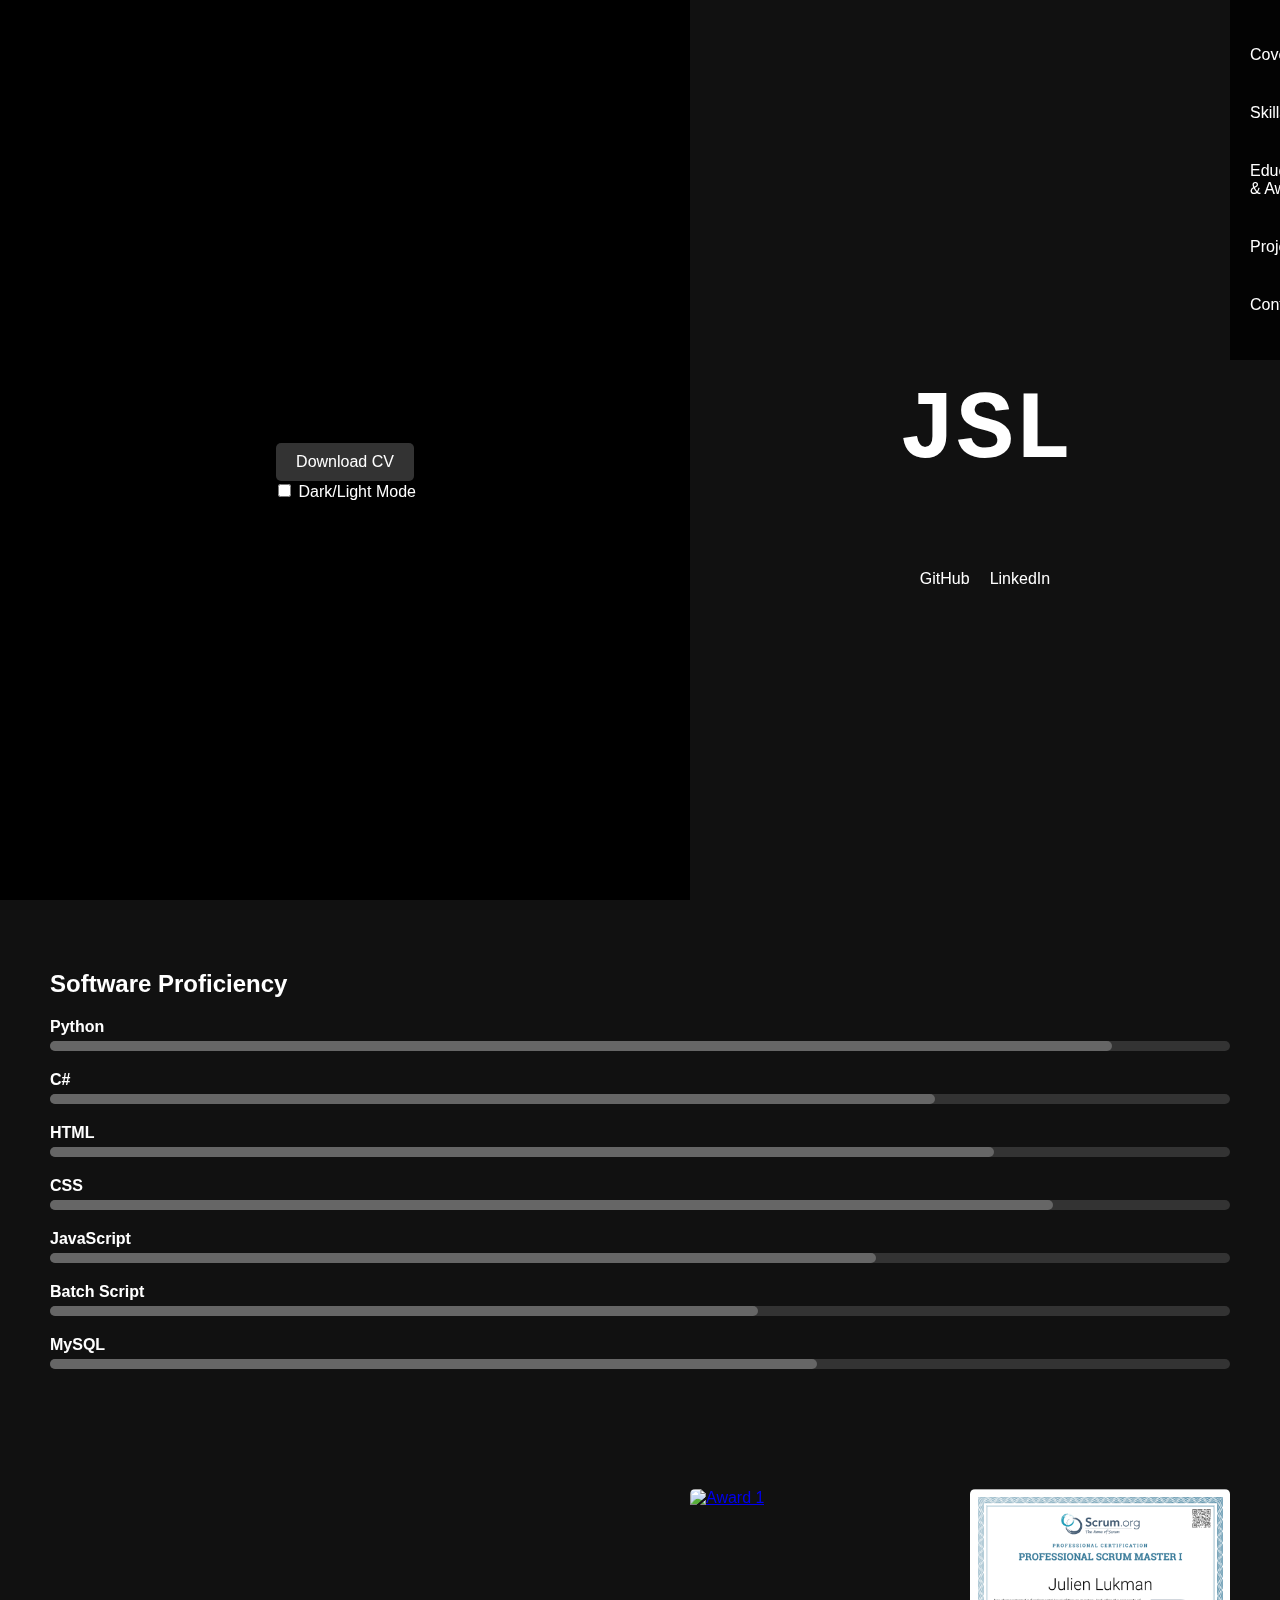
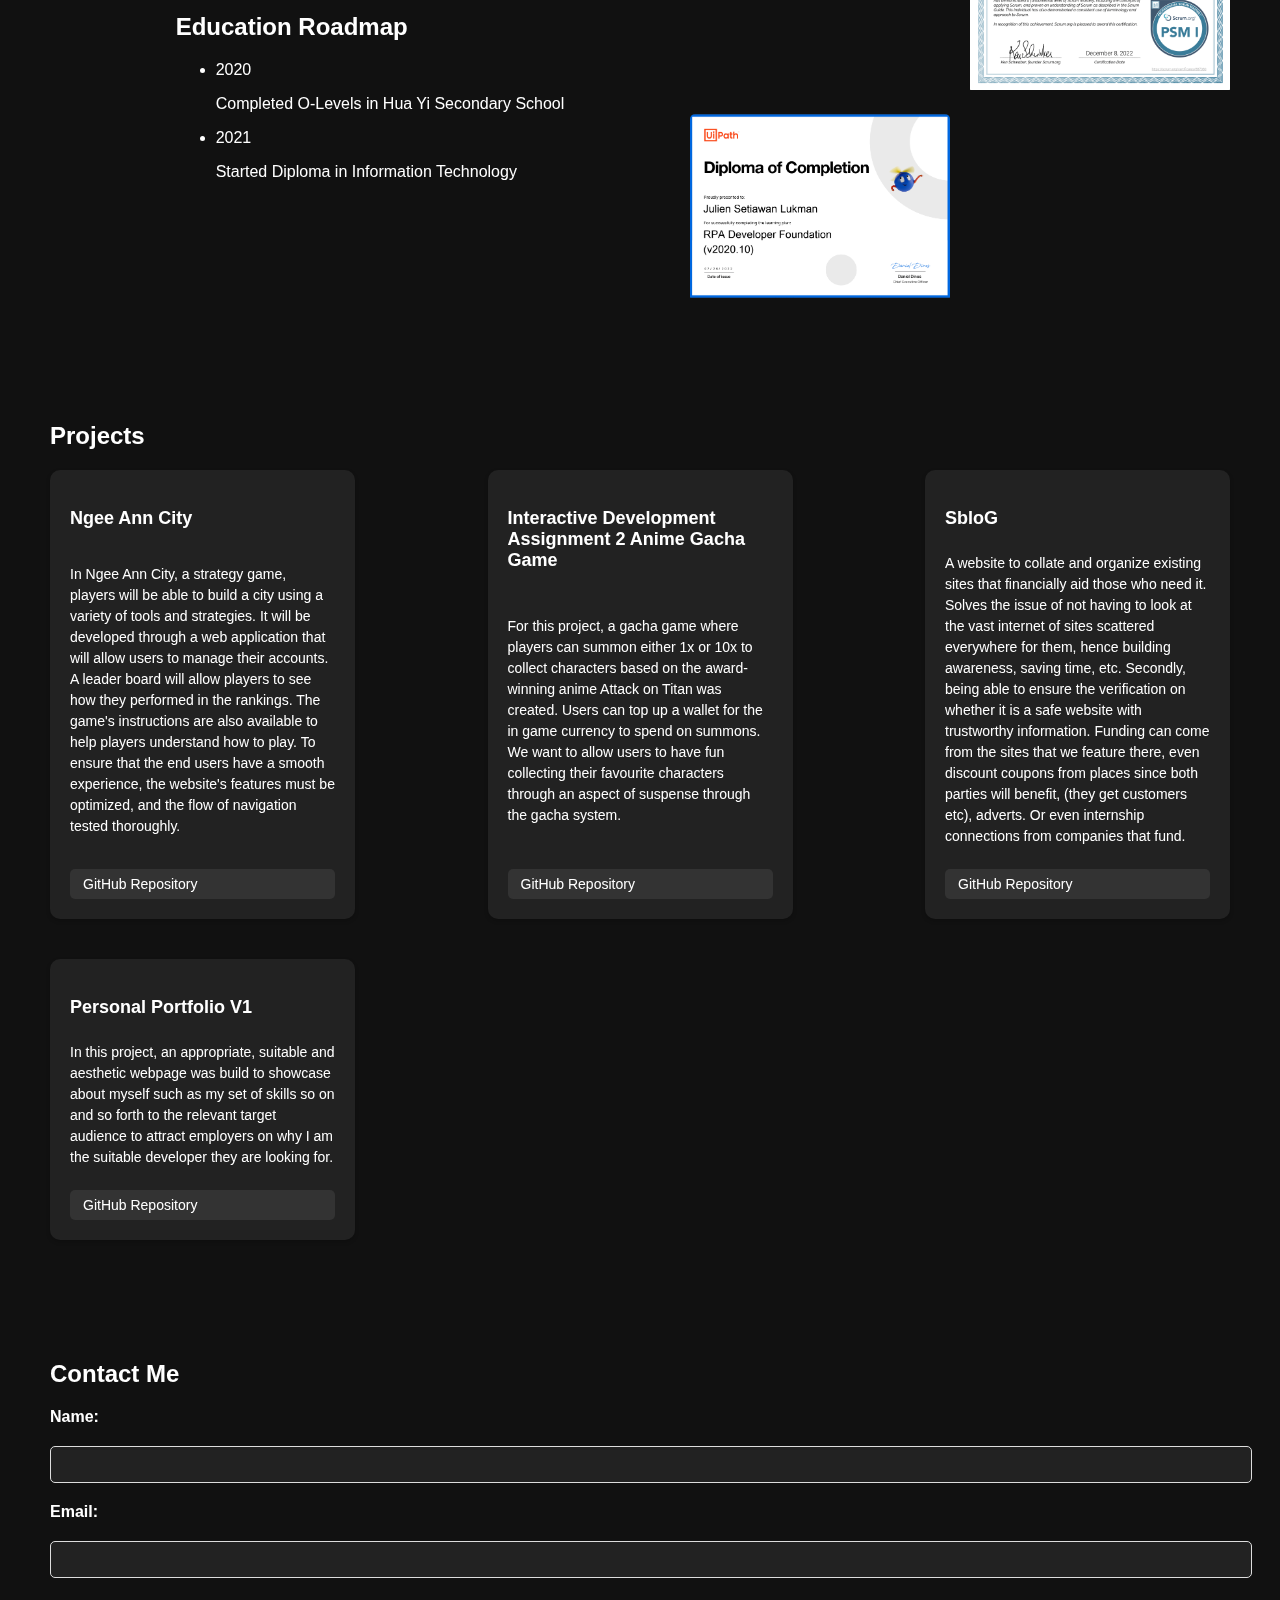
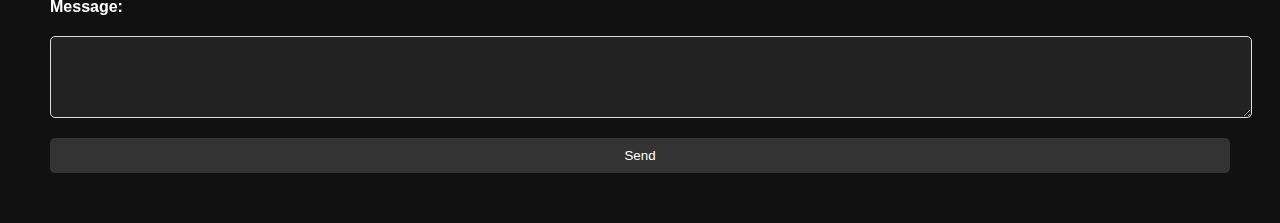
==== commit 364bc72a: "filled in projects content" ====
--- a/JulienSLuk.html
+++ b/JulienSLuk.html
@@ -135,25 +135,24 @@
         <h2>Projects</h2>
         <div class="projects-container">
             <div class="project">
-                <h3>Project 1</h3>
-                <p>Lorem ipsum dolor sit amet. Ea corporis quam aut iure ipsum ut modi consequatur rem alias consequatur aut eligendi accusantium qui quia molestias est ducimus dolorem. 
-                   Ex molestiae nostrum quo nesciunt consequatur aut labore nobis. Sed doloribus corporis ea maiores quia et voluptates saepe?</p>
-                <a href="https://github.com/yourusername/project1" target="_blank">GitHub Repository</a>
-            </div>
-            <div class="project">
-                <h3>Project 2</h3>
-                <p>Description of Project 2</p>
-                <a href="https://github.com/yourusername/project2" target="_blank">GitHub Repository</a>
-            </div>
-            <div class="project">
-                <h3>Project 3</h3>
-                <p>Description of Project 3</p>
-                <a href="https://github.com/yourusername/project3" target="_blank">GitHub Repository</a>
-            </div>
-            <div class="project">
-                <h3>Project 4</h3>
-                <p>Description of Project 4</p>
-                <a href="https://github.com/yourusername/project4" target="_blank">GitHub Repository</a>
+                <h3>Ngee Ann City</h3>
+                <p>In Ngee Ann City, a strategy game, players will be able to build a city using a variety of tools and strategies. It will be developed through a web application that will allow users to manage their accounts. A leader board will allow players to see how they performed in the rankings. The game's instructions are also available to help players understand how to play. To ensure that the end users have a smooth experience, the website's features must be optimized, and the flow of navigation tested thoroughly. </p>
+                <a href="https://github.com/griffinkoh/Ngee-Ann-City" target="_blank">GitHub Repository</a>
+            </div>
+            <div class="project">
+                <h3>Interactive Development Assignment 2 Anime Gacha Game</h3>
+                <p>For this project, a gacha game where players can summon either 1x or 10x to collect characters based on the award-winning anime Attack on Titan was created. Users can top up a wallet for the in game currency to spend on summons. We want to allow users to have fun collecting their favourite characters through an aspect of suspense through the gacha system.</p>
+                <a href="https://github.com/CosmiWaiHang/NP-Y1S2-ID-ASG2" target="_blank">GitHub Repository</a>
+            </div>
+            <div class="project">
+                <h3>SbloG</h3>
+                <p>A website to collate and organize existing sites that financially aid those who need it. Solves the issue of not having to look at the vast internet of sites scattered everywhere for them, hence building awareness, saving time, etc. Secondly, being able to ensure the verification on whether it is a safe website with trustworthy information. Funding can come from the sites that we feature there, even discount coupons from places since both parties will benefit, (they get customers etc), adverts. Or even internship connections from companies that fund.</p>              
+                <a href="https://github.com/JulienSLuk/PFDsblog" target="_blank">GitHub Repository</a>
+            </div>
+            <div class="project">
+                <h3>Personal Portfolio V1</h3>
+                <p>In this project, an appropriate, suitable and aesthetic webpage was build to showcase about myself such as my set of skills so on and so forth to the relevant target audience to attract employers on why I am the suitable developer they are looking for.</p>
+                <a href="https://github.com/JulienSLuk/my-assgn1-repo" target="_blank">GitHub Repository</a>
             </div>
             <!-- Add more project entries as needed -->
         </div>
